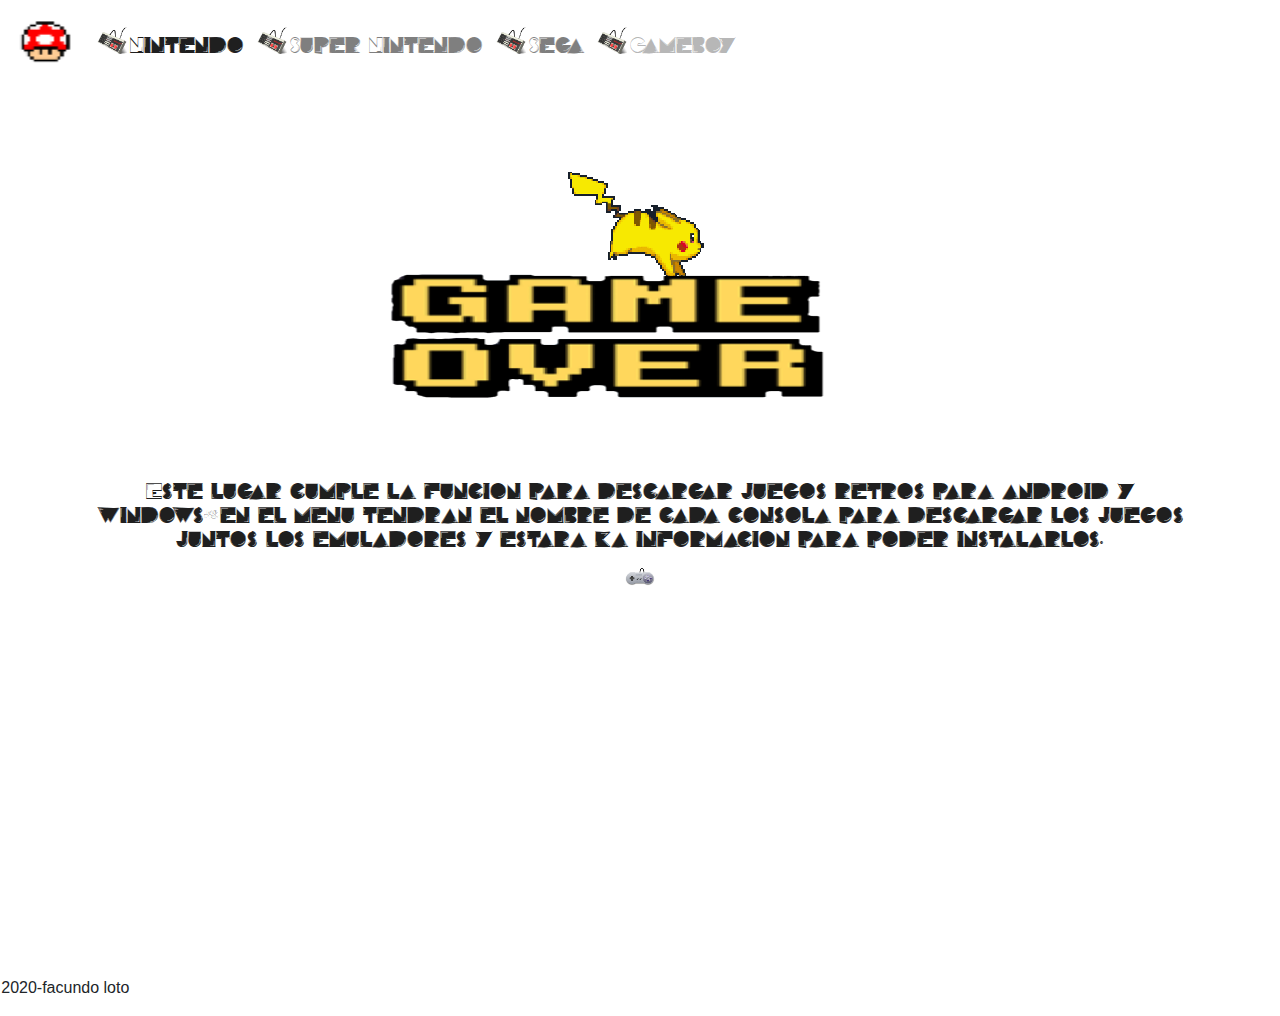
==== index.html @ 4f38bd26 "estructura" ====
<!DOCTYPE html>
<html lang="en">
<head>
    <meta charset="UTF-8">
    <meta name="viewport" content="width=device-width, initial-scale=1.0">
    <link rel="stylesheet" href="css/bootstrap.css">
    <link rel="stylesheet" href="styles.css">
    <link rel="stylesheet" href="css/responsive.css">
    <title>retro-nostalgia</title>
</head>
<body>
<div class="background">
    <nav class="navbar navbar-expand-lg navbar-light navbar-fixed-top">
      <img src="image/hongo.png" class="navbar-brand">
        <button class="navbar-toggler" type="button" data-toggle="collapse" data-target="#navbarNav" aria-controls="navbarNav" aria-expanded="false" aria-label="Toggle navigation">
          <span class="navbar-toggler-icon"></span>
        </button>
        <div class="collapse navbar-collapse" id="navbarNav" >
          <ul class="navbar-nav  ">
            <li class="nav-item active">
              <a class="nav-link" href="/nintendo.html">Nintendo <span class="sr-only">(current)</span></a>
            </li>
            <li class="nav-item">
              <a class="nav-link" href="#">Super Nintendo</a>
            </li>
            <li class="nav-item">
              <a class="nav-link" href="#">Sega</a>
            </li>
            <li class="nav-item">
              <a class="nav-link disabled" href="#">Gameboy</a>
            </li>
          </ul>
        </div>
      </nav>
<div class="container ">
<div class="logo">
<div class="row d-flex self-items-center justify-content-center">
<div class="col-12">
<img src="image/tumblr_mjgv8keumg1s87n79o1_400_by_pokemon_gamer_kay-d7vjdnv.gif">
</div>
<div class="col-12">
<img src="image/Daco_2008543.png" id="logo">
</div>
</div>
</div>
<div class="row justify-content-center info ">
<div class="col-12">
<p class="text-center " id="texto">
Este lugar cumple la funcion para descargar juegos retros para android y windows,en el menu tendran el nombre de cada consola para descargar los juegos juntos los emuladores y estara ka informacion para poder instalarlos.
</p>
</div>
<div class="col-12">
<img src="image/pngocean.com (1).png" id="luz">
</div>
</div>
</div>
<div class="row">
<header><p>&copy; 2020-facundo loto</p></header>
</div>
</div>
<script src="animation.js"></script>
<script src="jquery-3.5.1.min.js"></script>
<script src="popper.min.js"></script>
<script src="js/bootstrap.min.js"></script>  
</body>
</html>
---- styles.css ----
@font-face{
font-family:retro;
src: url(PAC-FONT.TTF);
}
@font-face{
font-family:nintendo;
src:url(pretendo.ttf);
}
/*.background::after {
    content: "";
    background: url("image/tumblr_percpqu0nz1t7b5qro1_1280.jpg");
    background-repeat: no-repeat;
    background-size: cover;
    background-attachment: fixed;
    height:100vh;
    opacity: 0.7;
    top: 0;
    left: 0;
    bottom: 0;
    right: 0;
    position: absolute;
    z-index: -1;   
  }

*/

.container{
width:100vw;
height:100vh;
}
.color{
color: rgb(255, 255, 0,.7);
}
.logo,.info{
position: relative;
top:6em;
}
#logo{
position: relative;
top:-40px;
width:500px;
height:200px;
}
.container img{
display:block;
margin:0 auto;
}

nav a,.container{
font-family: retro;
text-decoration: none;
color:rgba(0, 0, 0, 0.9);
}
nav a::before{
content: " ";
background: url("image/pngocean.com.png");
background-size: cover;
display:inline-block;
width:30px;
height:30px;
position:relative;
top:7px;
right:3px;
}
nav a:hover{
    color: rgb(255, 255, 0,.7);
    transition:.5s;    
}
nav a:hover::before{
animation-name: rotate;
animation-duration:.5s;
}

nav img{
width:60px;
height:60px;
}
.logo{
/*position: relative;
top:20%;*/
}
.container h1{
font-family: retro;
font-size:4em;
margin-bottom:20px;
}
@keyframes rotate{
0%{
-webkit-transform: rotate(0deg);    
}
100%{
   -webkit-transform: rotate(360deg); 
}

}
---- css/responsive.css ----
@media (min-width:320px)and (max-width:568px){
  .container p{  
  width:300px;
  height:100px;
  font-size:12px;
  }
  .logo img{
  max-width:150px;
  max-height:150px;
  }

  
  nav a{
  margin-left:4px;
  font-family:nintendo;
  text-decoration: none;
  color:rgb(0, 0, 0);
  font-size:1em;
  }
  .container{
  position: relative;
  top:1em;
  }

}
  @media (max-width:320px){
 
  }
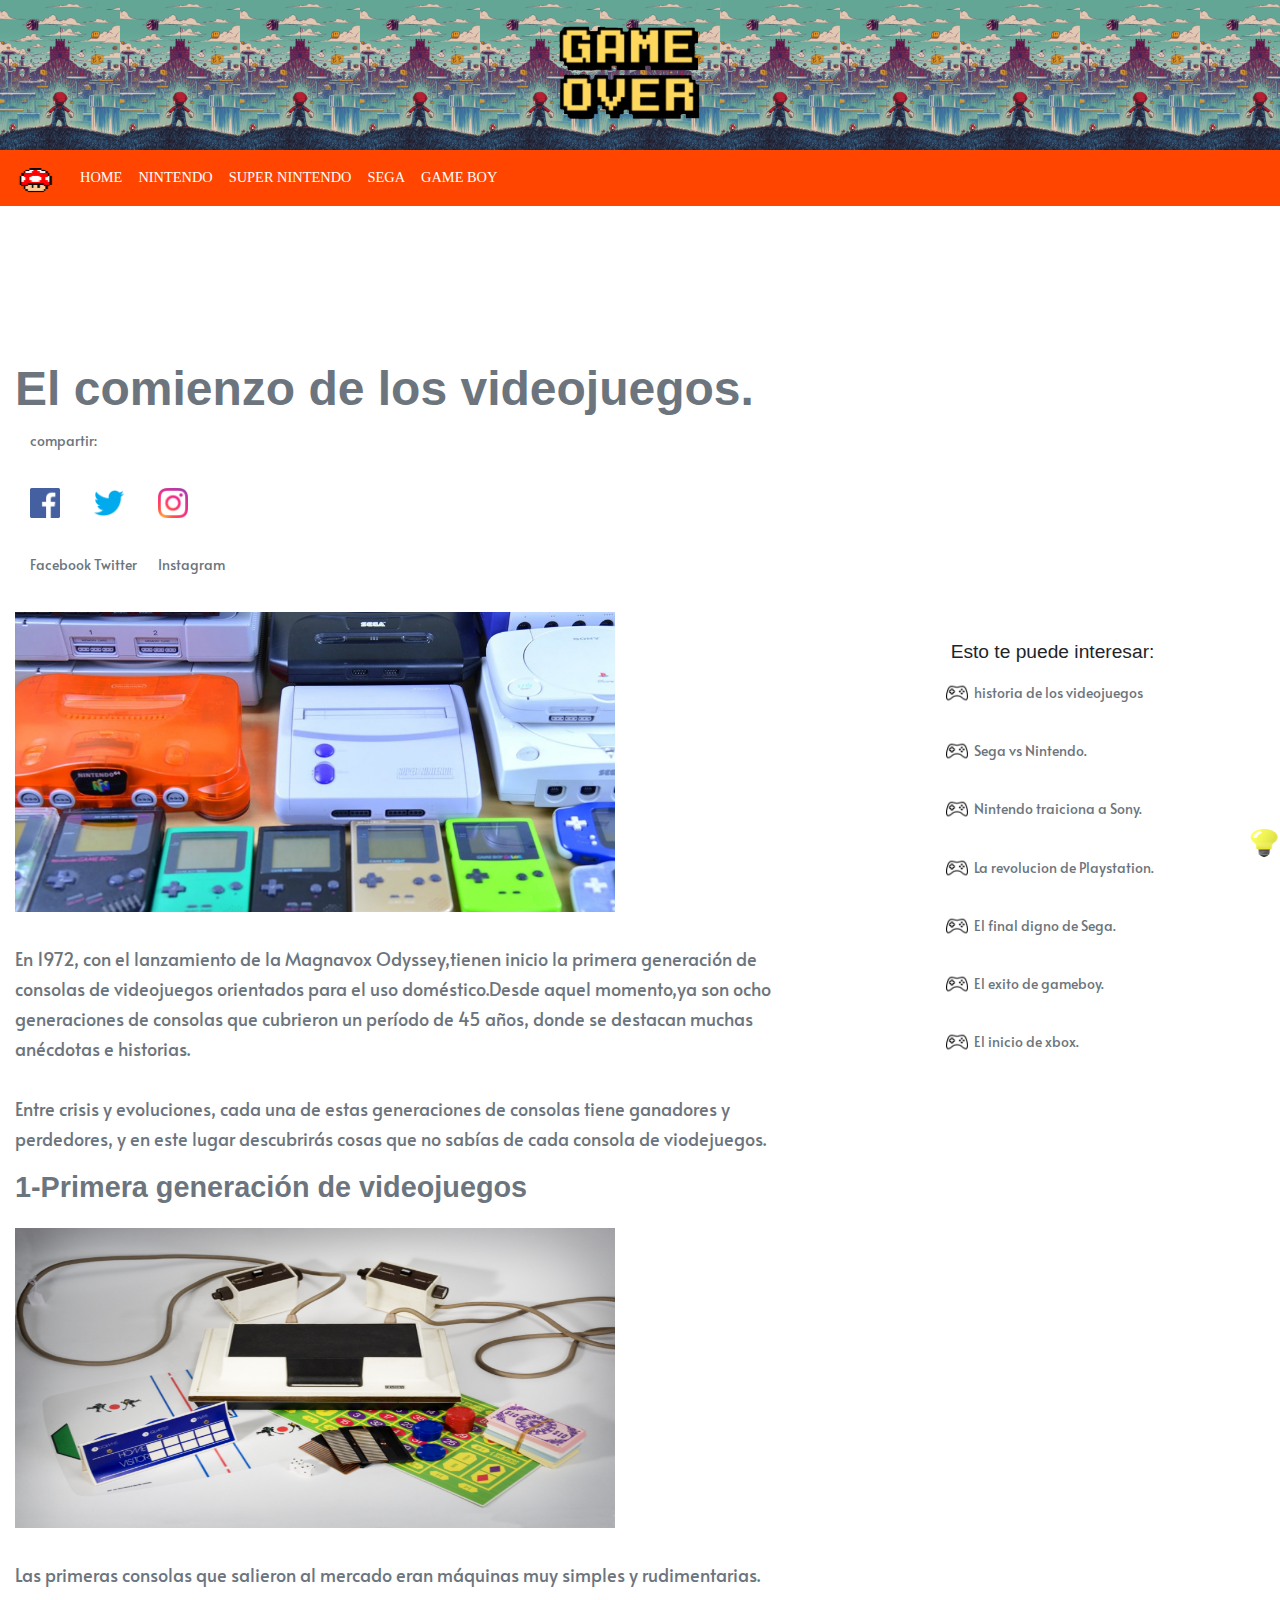
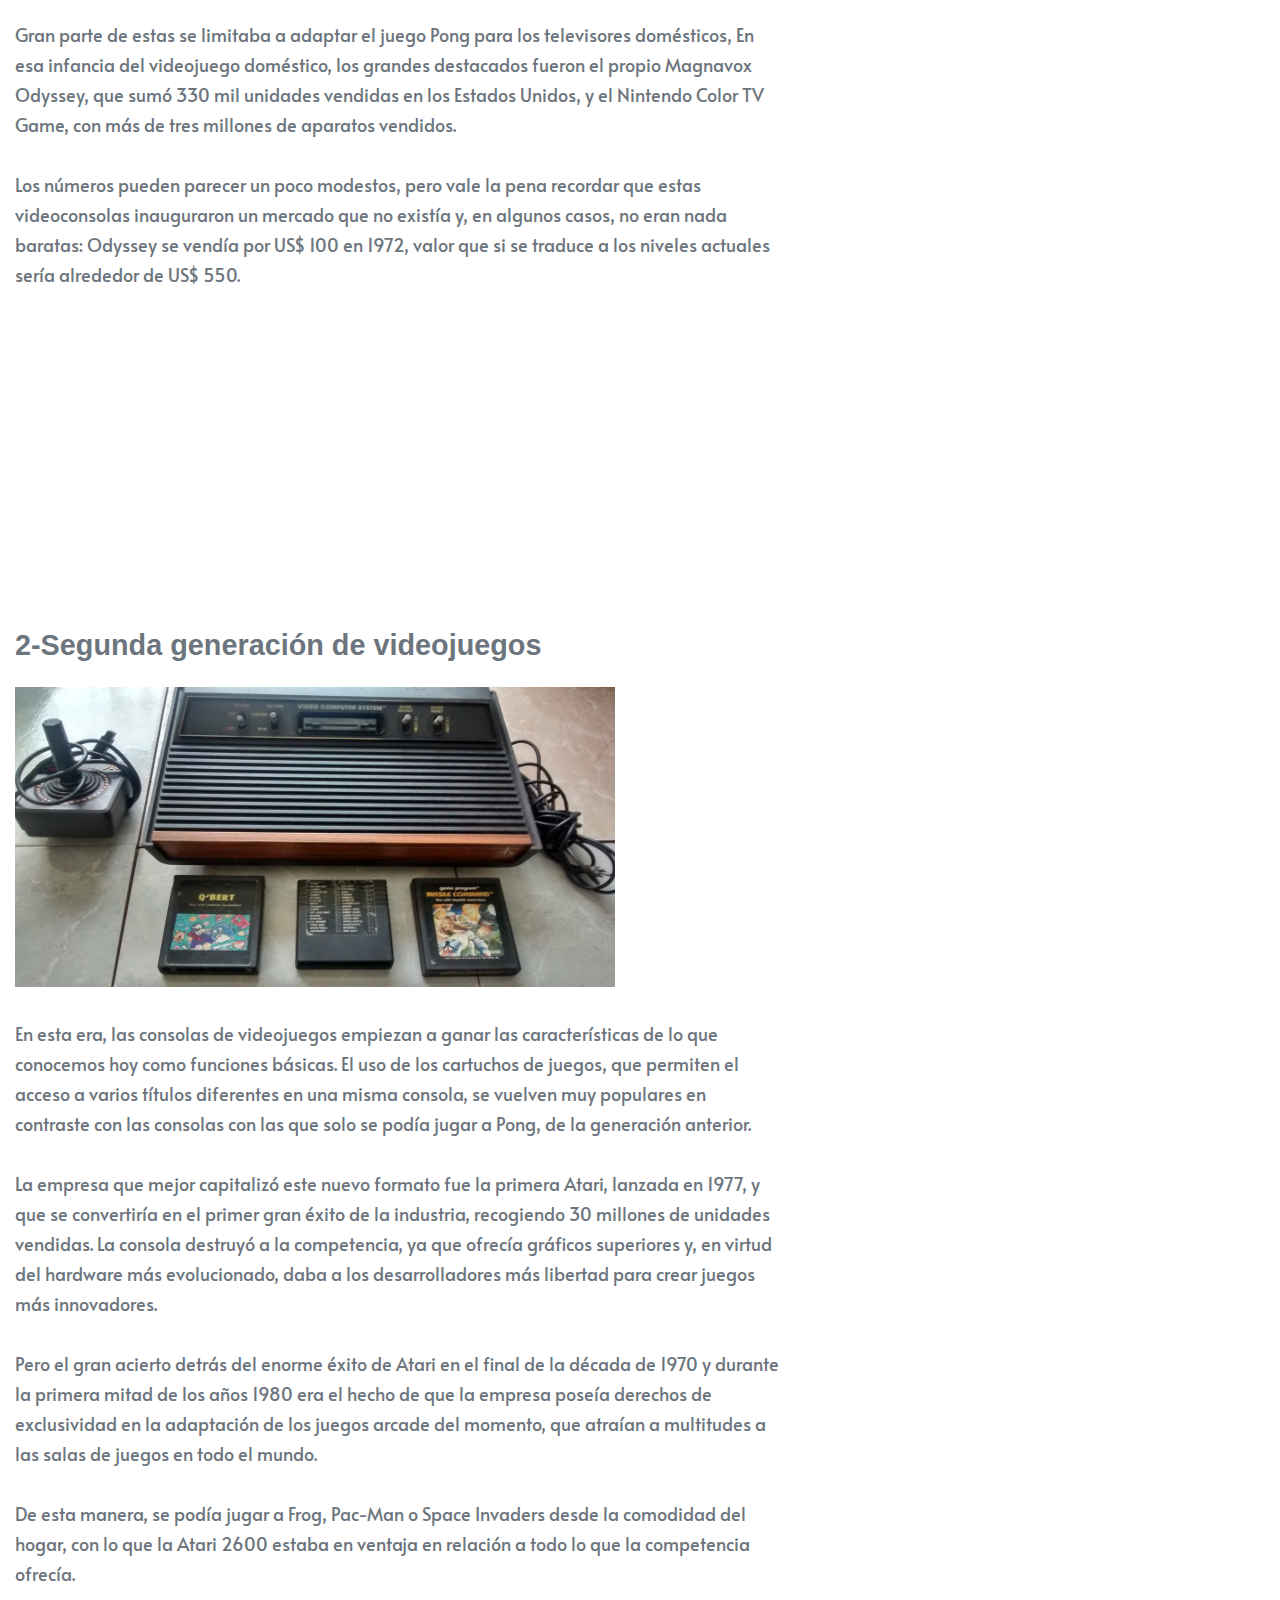
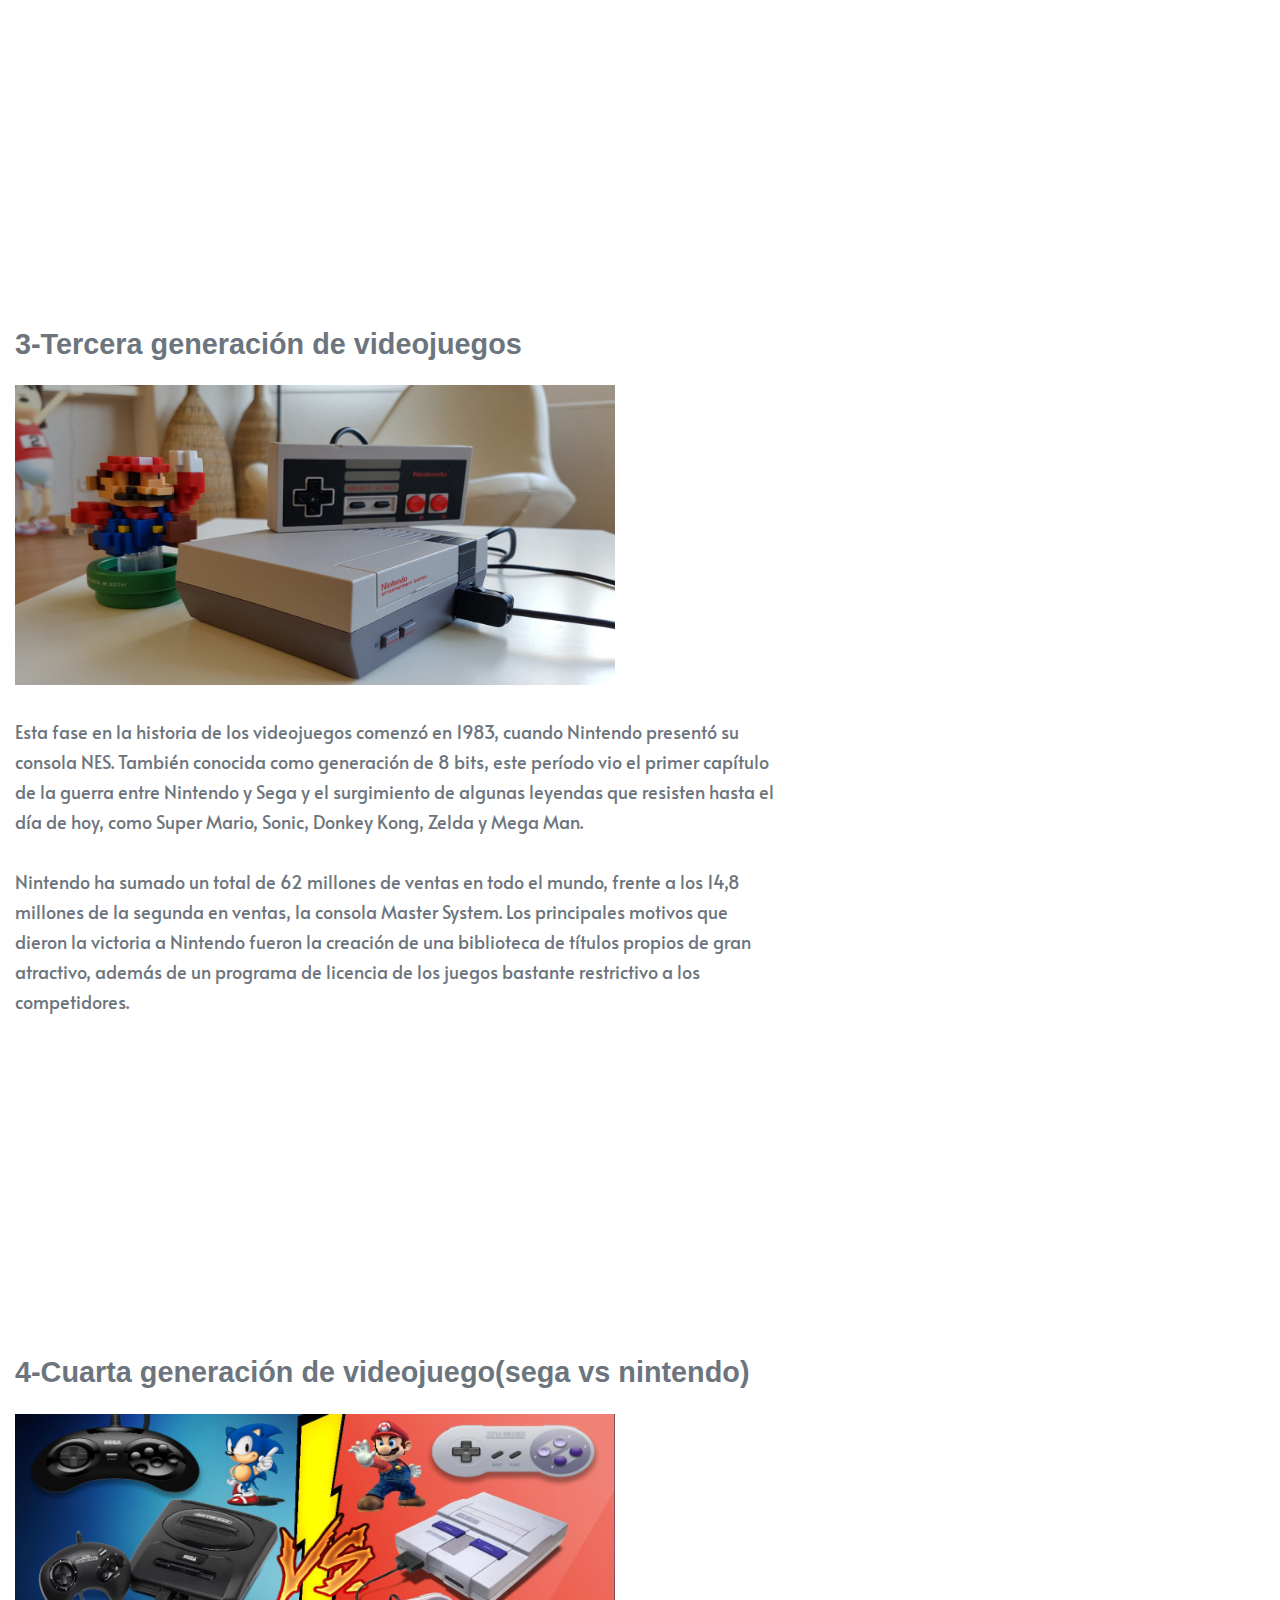
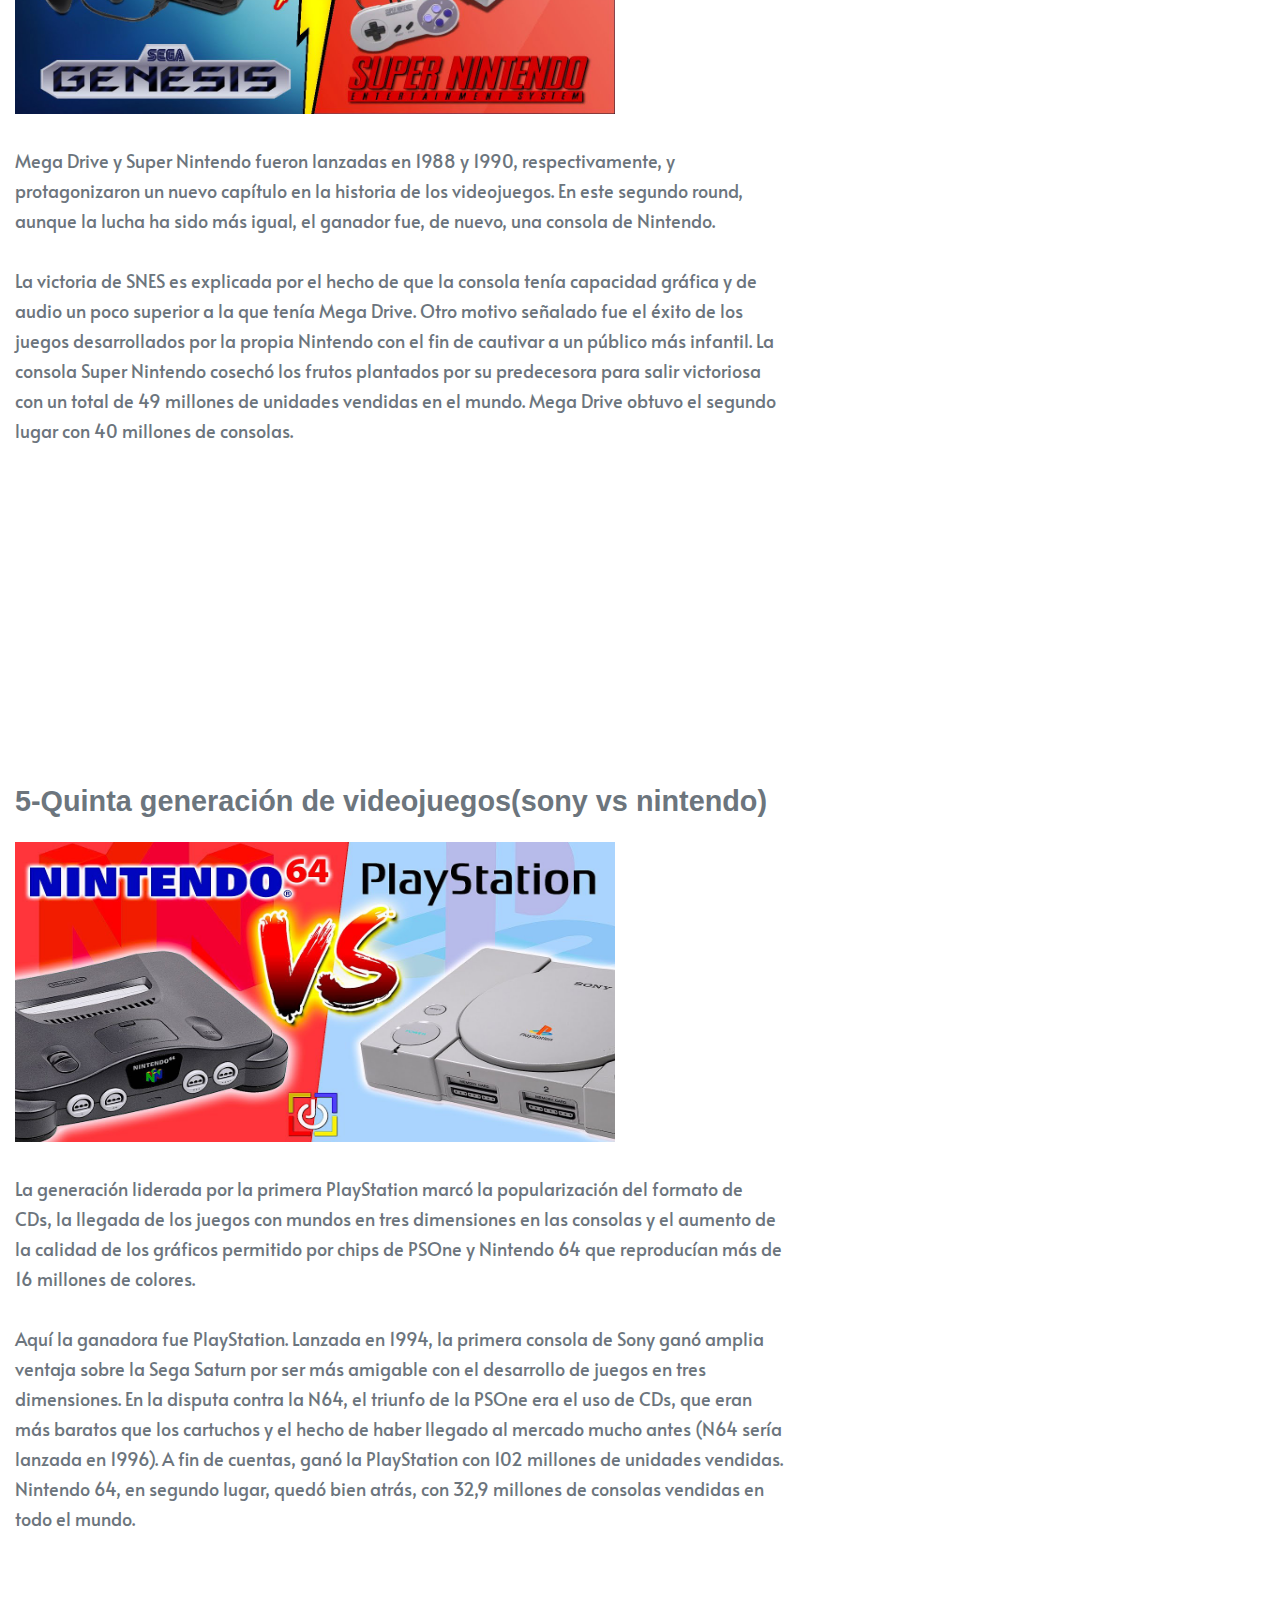
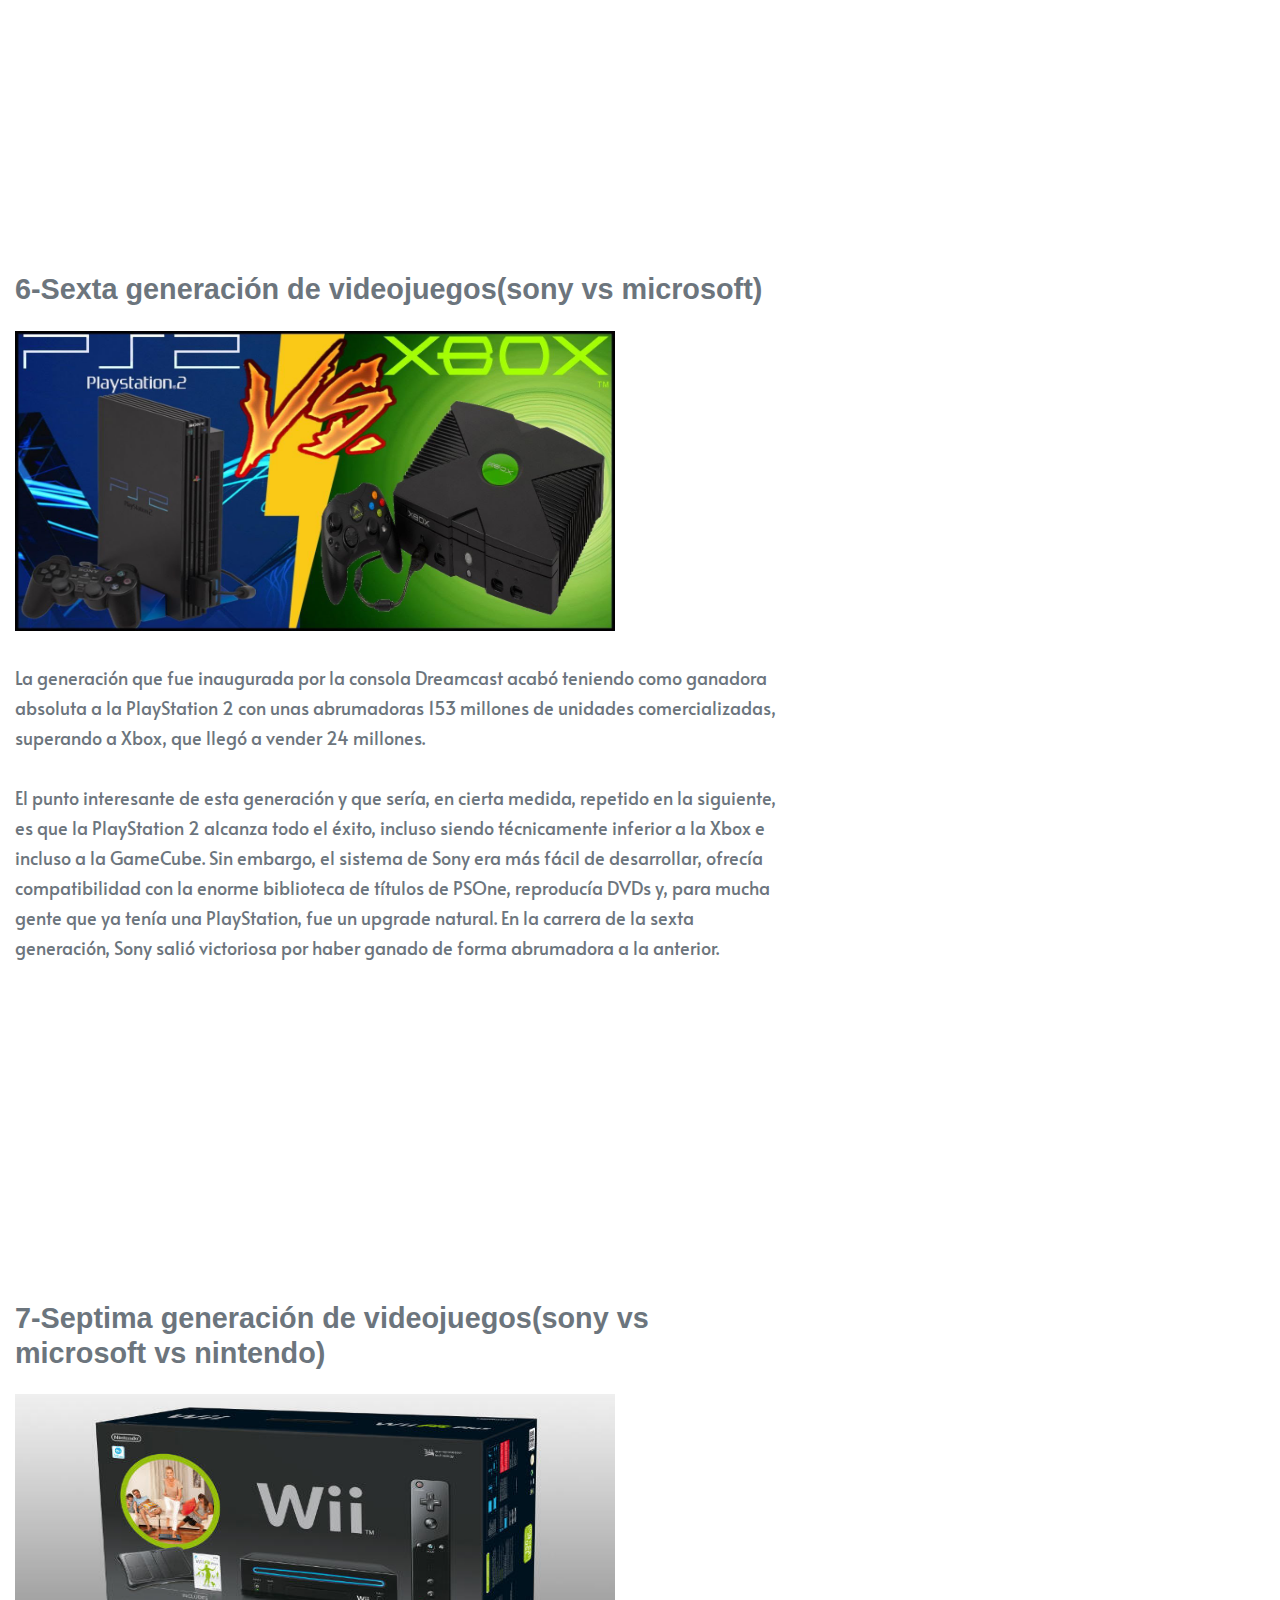
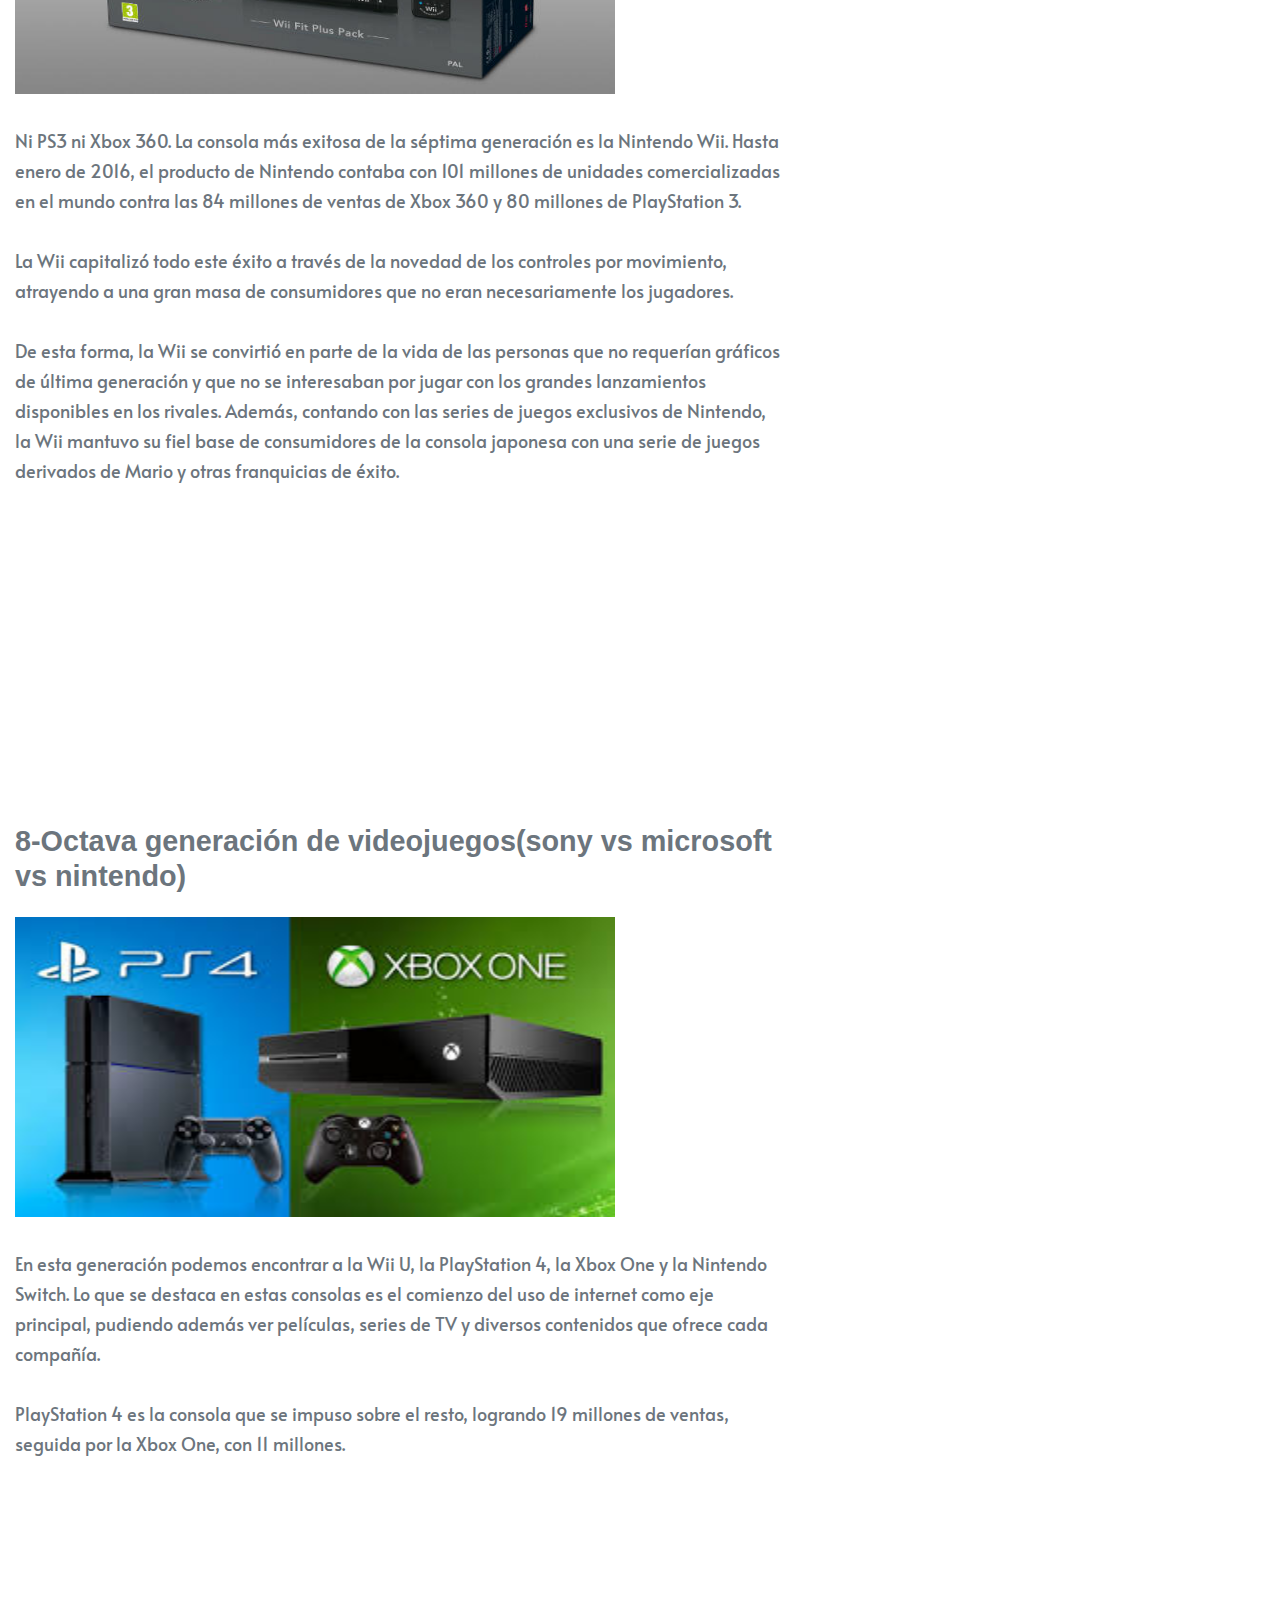
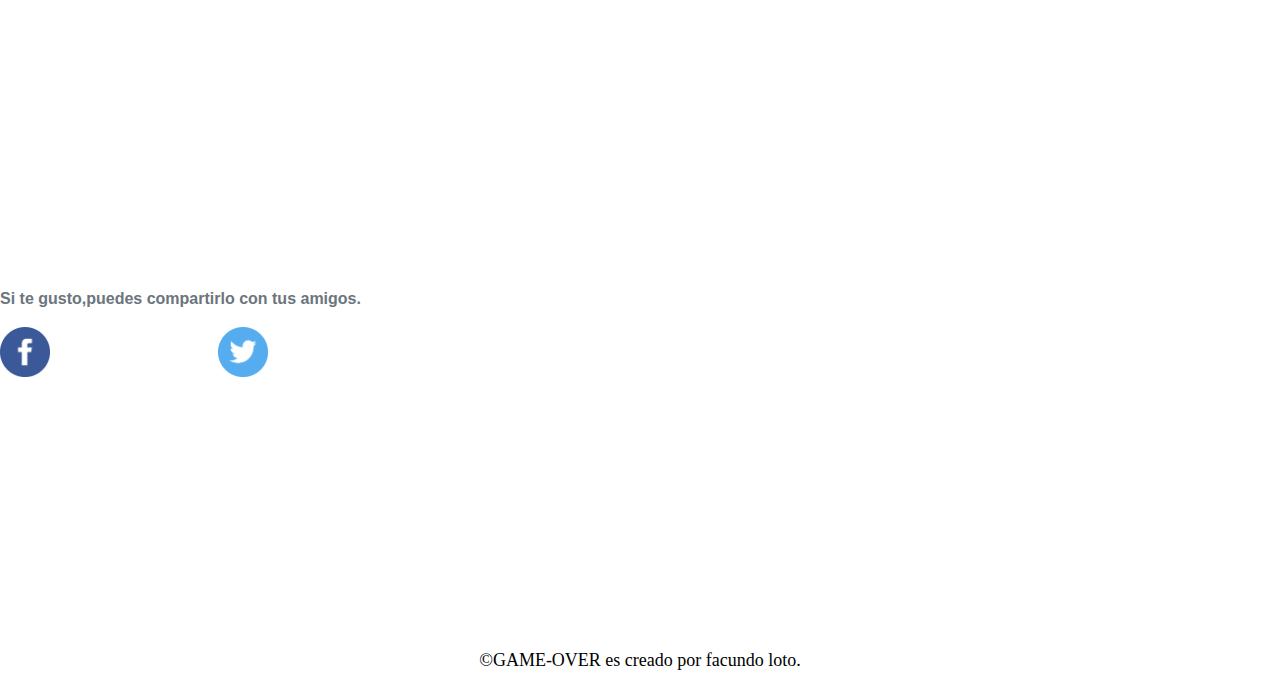
==== commit 54bbc13f: "arreglar responsive design" ====
--- a/index.html
+++ b/index.html
@@ -1,66 +1,298 @@
 <!DOCTYPE html>
 <html lang="en">
 <head>
-    <meta charset="UTF-8">
-    <meta name="viewport" content="width=device-width, initial-scale=1.0">
-    <link rel="stylesheet" href="css/bootstrap.css">
-    <link rel="stylesheet" href="styles.css">
-    <link rel="stylesheet" href="css/responsive.css">
-    <title>retro-nostalgia</title>
+<meta charset="UTF-8">
+<meta name="viewport" content="width=device-width, initial-scale=1.0, user-scalable=0, minimum-scale=1.0, maximum-scale=1.0">
+<link rel="stylesheet" href="css/bootstrap.css">
+<link rel="stylesheet" href="styles.css">
+<link rel="stylesheet" href="css/responsive.css">
+<link
+rel="stylesheet" href="https://cdnjs.cloudflare.com/ajax/libs/animate.css/4.0.0/animate.min.css">
+<link rel="shorcut icon" href="image/kindpng_3965485.png">
+<link href="https://fonts.googleapis.com/css2?family=Londrina+Solid:wght@900&display=swap" rel="stylesheet">
+<!--font-family: 'Londrina Solid', cursive;-->
+<link href="https://fonts.googleapis.com/css2?family=Alata&display=swap" rel="stylesheet">
+<!--font-family: 'Alata', sans-serif;-->
+<title>game-over</title>
 </head>
-<body>
-<div class="background">
-    <nav class="navbar navbar-expand-lg navbar-light navbar-fixed-top">
-      <img src="image/hongo.png" class="navbar-brand">
-        <button class="navbar-toggler" type="button" data-toggle="collapse" data-target="#navbarNav" aria-controls="navbarNav" aria-expanded="false" aria-label="Toggle navigation">
-          <span class="navbar-toggler-icon"></span>
-        </button>
-        <div class="collapse navbar-collapse" id="navbarNav" >
-          <ul class="navbar-nav  ">
-            <li class="nav-item active">
-              <a class="nav-link" href="/nintendo.html">Nintendo <span class="sr-only">(current)</span></a>
-            </li>
-            <li class="nav-item">
-              <a class="nav-link" href="#">Super Nintendo</a>
-            </li>
-            <li class="nav-item">
-              <a class="nav-link" href="#">Sega</a>
-            </li>
-            <li class="nav-item">
-              <a class="nav-link disabled" href="#">Gameboy</a>
-            </li>
-          </ul>
-        </div>
-      </nav>
-<div class="container ">
-<div class="logo">
-<div class="row d-flex self-items-center justify-content-center">
+<body id="bg" >
+
+<header class="header">
+<div class="banner">
+<img src="image/Daco_2008543.png">
+</div>
+
+<nav class="navbar navbar-expand-lg navbar-dark" id="menu">
+<img src="image/hongo.png" class="navbar-brand">
+<button class="navbar-toggler" type="button" data-toggle="collapse" data-target="#navbarNav" aria-controls="navbarNav" aria-expanded="false" aria-label="Toggle navigation">
+<span class="navbar-toggler-icon"></span>
+</button>
+<div class="collapse navbar-collapse" id="navbarNav">
+<ul class="navbar-nav ">
+<li class="nav-item ">
+<a class="nav-link active" href="index.html">HOME <span class="sr-only">(current)</span></a>
+</li>
+<li class="nav-item">
+<a class="nav-link active" href="nintendoo.html">NINTENDO</a>
+</li>
+<li class="nav-item">
+<a class="nav-link active" href="nintendo.html">SUPER NINTENDO</a>
+</li>
+<li class="nav-item">
+<a class="nav-link active" href="#">SEGA</a>
+</li>
+<li class="nav-item">
+<a class="nav-link active" href="#">GAME BOY</a>
+</li>
+</ul>
+</div>
+</nav>
+</header>
+<div class="container-fluid">
+<div class="aside">
+<aside>
+<h4 class=" text-center">Esto te puede interesar:</h4>
+<ul>
+<li><a href="https://www.fib.upc.edu/retro-informatica/historia/videojocs.html#:~:text=1970%2D1979%3A%20La%20eclosi%C3%B3n%20de%20los%20videojuegos&text=El%20sistema%20fue%20dise%C3%B1ado%20por,angular%20del%20videojuego%20como%20industria.&text=Aparecieron%20en%20los%20salones%20recreativos,)%20o%20Asteroids%20(Atari).">historia de los videojuegos</a></li>
+<li><a href="https://revistamorcego.com/es/nintendo-vs-sega-a-guerra-de-consolas-que-mudou-a-industria">Sega vs Nintendo.</a></li>
+<li><a href="https://malditosnerds.com/playstation/el-nacimiento-sony-playstation-como-nintendo-creo-su-competencia-n14714">Nintendo traiciona a Sony.</a></li>
+<li><a href="https://www.lahora.com.ec/noticia/1102290837/playstation-la-revolucion-de-las-consolas">La revolucion de Playstation.</a></li>
+<li><a href="https://culturageek.com.ar/consolas-condenadas-sega-dreamcast/">El final digno de Sega.</a></li>
+<li><a href="https://www.google.com/search?rlz=1C1GKLC_enAR887AR887&sxsrf=ALeKk00SuP8mHhbno6XLX1cAk4aSrZaS-w%3A1598559624485&ei=iBVIX7SYHbOd5OUPnJebkA8&q=el+exito+de+gameboy&oq=el+exito+de+gameboy&gs_lcp=[base64]&sclient=psy-ab&ved=0ahUKEwi0_MbUmrzrAhWzDrkGHZzLBvIQ4dUDCA0&uact=5">El exito de gameboy.</a></li>
+<li><a href="https://codigoespagueti.com/noticias/xbox-historia/">El inicio de xbox.</a></li>
+</ul>
+</aside>
+</div>
+</div>
+
+<div class="container " >
+<div class="history text-secondary top-game" id="hs">
+<button id="luz"><img id="foco" src="prendido.png"></button>
+<div class="row">
 <div class="col-12">
-<img src="image/tumblr_mjgv8keumg1s87n79o1_400_by_pokemon_gamer_kay-d7vjdnv.gif">
-</div>
-<div class="col-12">
-<img src="image/Daco_2008543.png" id="logo">
-</div>
-</div>
-</div>
-<div class="row justify-content-center info ">
-<div class="col-12">
-<p class="text-center " id="texto">
-Este lugar cumple la funcion para descargar juegos retros para android y windows,en el menu tendran el nombre de cada consola para descargar los juegos juntos los emuladores y estara ka informacion para poder instalarlos.
+<h1 class="display-4 text-secondary animate__backInRight">El comienzo de los videojuegos.</h1>
+</div>
+</div>
+
+<div class="redes">
+<div class="col-12"><p>compartir:</p>
+<div class="row ">
+<div class="col-3 col-md-1"><img src="image/redes/Facebook_icon-icons.com_66805.png"><p>Facebook</p></div>
+<div class="col-2 col-md-1" ><img src="image/redes/Twitter_icon-icons.com_66803.png"><p>Twitter</p></div>
+<div class="col-1 col-md-1"><img src="image/redes/Instagram_icon-icons.com_66804.png"><p>Instagram</p></div>
+</div>
+</div>
+</div>
+<div class="row">
+<div class="col-12"><img src="image/index/nintendo-consolas-retro.jpg"alt="consolas"> </div>
+</div>
+<p>
+En 1972, con el lanzamiento de la Magnavox Odyssey,tienen inicio la primera generación de consolas
+de videojuegos orientados para el uso doméstico.Desde aquel momento,ya son ocho generaciones 
+de consolas que cubrieron un período de 45 años, donde se destacan muchas anécdotas e historias. 
+ <br>
+ <br>
+ Entre crisis y evoluciones, cada una de estas generaciones de consolas tiene ganadores y 
+ perdedores, y en este lugar descubrirás cosas que no sabías de cada consola de viodejuegos.
 </p>
-</div>
-<div class="col-12">
-<img src="image/pngocean.com (1).png" id="luz">
-</div>
-</div>
-</div>
-<div class="row">
-<header><p>&copy; 2020-facundo loto</p></header>
-</div>
-</div>
+
+<div class="row">
+<div class="col-12"><h2 class="text-left chapter">Primera generación de videojuegos</h2></div>
+<div class="col-12"><img src="image/index/magnavox-odyssey-system.png" alt=""></div>
+</div>
+<p >
+    Las primeras consolas que salieron al mercado eran máquinas muy simples y rudimentarias.
+    <br>
+    <br>
+     Gran parte de estas se limitaba a adaptar el juego Pong para los televisores domésticos,
+    En esa infancia del videojuego doméstico, los grandes destacados fueron el propio Magnavox 
+    Odyssey, que sumó 330 mil unidades vendidas en los Estados Unidos, y el Nintendo Color TV Game,
+    con más de tres millones de aparatos vendidos.
+    <br>
+    <br>
+    Los números pueden parecer un poco modestos, pero vale la pena recordar que estas videoconsolas 
+    inauguraron un mercado que no existía y, en algunos casos, no eran nada baratas: Odyssey se vendía 
+    por US$ 100 en 1972, valor que si se traduce a los niveles actuales sería alrededor de US$ 550.
+    </p>
+
+
+
+<iframe width="560" height="315" src="https://www.youtube.com/embed/jLGBtkKPj2U" frameborder="0" allow="accelerometer; autoplay; encrypted-media; gyroscope; picture-in-picture" allowfullscreen></iframe>
+<div class="row">
+<div class="col-12"><h2 class="text-left chapter">Segunda generación de videojuegos</h2></div>
+<div class="col-12"><img src="image/index/consola-atari-2600-D_NQ_NP_639501-MPE25563962177_052017-F.jpg" alt=""></div>
+</div>
+<p >
+    En esta era, las consolas de videojuegos empiezan a ganar las características de lo que conocemos 
+    hoy como funciones básicas. El uso de los cartuchos de juegos, que permiten el acceso a varios títulos diferentes en una misma consola, se vuelven muy populares 
+    en contraste con las consolas con las que solo se podía jugar a Pong, de la generación anterior.
+    <br>
+    <br>
+    La empresa que mejor capitalizó este nuevo formato fue la primera Atari, lanzada en 1977, 
+    y que se convertiría en el primer gran éxito de la industria, recogiendo 30 millones de unidades
+    vendidas. La consola destruyó a la competencia, ya que ofrecía gráficos superiores y, en virtud 
+    del hardware más evolucionado, daba a los desarrolladores más libertad para crear juegos más 
+    innovadores.
+    <br>
+    <br>
+    Pero el gran acierto detrás del enorme éxito de Atari en el final de la década de 1970 y 
+    durante la primera mitad de los años 1980 era el hecho de que la empresa poseía derechos de
+    exclusividad en la adaptación de los juegos arcade del momento, que atraían a multitudes a 
+    las salas de juegos en todo el mundo.
+    <br>
+    <br>
+    De esta manera, se podía jugar a Frog, Pac-Man o Space Invaders desde la comodidad del hogar,
+    con lo que la Atari 2600 estaba en ventaja en relación a todo lo que la competencia ofrecía.
+    </p>
+
+
+
+<iframe width="560" height="315" src="https://www.youtube.com/embed/s6RxENG9HAU" frameborder="0" allow="accelerometer; autoplay; encrypted-media; gyroscope; picture-in-picture" allowfullscreen></iframe>
+<div class="row">
+<div class="col-12"><h2 class="text-left chapter">Tercera generación de videojuegos</h2></div>
+<div class="col-12"><img src="image/index/nes.jpg" alt=""></div>
+</div>
+<p>
+    Esta fase en la historia de los videojuegos comenzó en 1983, 
+    cuando Nintendo presentó su consola NES. También conocida como generación de 8 bits, 
+    este período vio el primer capítulo de la guerra entre Nintendo y Sega y el surgimiento 
+    de algunas leyendas que resisten hasta el día de hoy, como Super Mario, Sonic, Donkey Kong, 
+    Zelda y Mega Man.
+    <br>
+    <br>
+    Nintendo ha sumado un total de 62 millones de ventas en todo el mundo, frente a los 14,8 millones 
+    de la segunda en ventas, la consola Master System. Los principales motivos que dieron la victoria 
+    a Nintendo fueron la creación de una biblioteca de títulos propios de gran atractivo, además de 
+    un programa de licencia de los juegos bastante restrictivo a los competidores.
+    </p>
+
+
+
+<iframe width="560" height="315" src="https://www.youtube.com/embed/YJ_FSWAG_AU" frameborder="0" allow="accelerometer; autoplay; encrypted-media; gyroscope; picture-in-picture" allowfullscreen></iframe>
+<div class="row">
+<div class="col-12"><h2 class="text-left chapter">Cuarta generación de videojuego(sega vs nintendo)</h2></div>
+<div class="col-12"><img src="image/index/maxresdefault.jpg" alt=""></div>
+</div>
+<p >
+    Mega Drive y Super Nintendo fueron lanzadas en 1988 y 1990, respectivamente, y protagonizaron 
+    un nuevo capítulo en la historia de los videojuegos. En este segundo round, aunque la lucha ha
+    sido más igual, el ganador fue, de nuevo, una consola de Nintendo.
+    <br>
+    <br>
+    La victoria de SNES es explicada por el hecho de que la consola tenía capacidad gráfica y 
+    de audio un poco superior a la que tenía Mega Drive. Otro motivo señalado fue el éxito de los 
+    juegos desarrollados por la propia Nintendo con el fin de cautivar a un público más infantil. 
+    La consola Super Nintendo cosechó los frutos plantados por su predecesora para salir victoriosa 
+    con un total de 49 millones de unidades vendidas en el mundo. Mega Drive obtuvo el segundo lugar 
+    con 40 millones de consolas.
+    </p>
+
+
+
+<iframe width="560" height="315" src="https://www.youtube.com/embed/bPCDmlnA2L8" frameborder="0" allow="accelerometer; autoplay; encrypted-media; gyroscope; picture-in-picture" allowfullscreen></iframe>
+<div class="row">
+<div class="col-12"><h2 class="text-left chapter">Quinta generación de videojuegos(sony vs nintendo)</h2></div>
+<div class="col-12"><img src="image/index/n6vsps1.jpg" alt=""></div>
+</div>
+<p>
+    La generación liderada por la primera PlayStation marcó la popularización del formato de CDs, 
+    la llegada de los juegos con mundos en tres dimensiones en las consolas y el aumento de la 
+    calidad de los gráficos permitido por chips de PSOne y Nintendo 64 que reproducían más 
+    de 16 millones de colores.
+    <br>
+    <br>
+    Aquí la ganadora fue PlayStation. Lanzada en 1994, la primera consola de Sony ganó amplia
+    ventaja sobre la Sega Saturn por ser más amigable con el desarrollo de juegos en tres dimensiones.
+    En la disputa contra la N64, el triunfo de la PSOne era el uso de CDs, que eran más baratos que
+    los cartuchos y el hecho de haber llegado al mercado mucho antes (N64 sería lanzada en 1996).
+    A fin de cuentas, ganó la PlayStation con 102 millones de unidades vendidas. Nintendo 64, en 
+    segundo lugar, quedó bien atrás, con 32,9 millones de consolas vendidas en todo el mundo.
+    </p>
+
+
+<iframe width="560" height="315" src="https://www.youtube.com/embed/M9ztLZJhCaQ" frameborder="0" allow="accelerometer; autoplay; encrypted-media; gyroscope; picture-in-picture" allowfullscreen></iframe>
+
+<div class="row">
+<div class="col-12"><h2 class="text-left chapter">Sexta generación de videojuegos(sony vs microsoft)</h2></div>
+<div class="col-12"><img src="image/index/ps2vsxbox.jpg" alt=""></div>
+</div>
+<p>
+    La generación que fue inaugurada por la consola Dreamcast acabó teniendo como ganadora
+    absoluta a la PlayStation 2 con unas abrumadoras 153 millones de unidades comercializadas,
+    superando a Xbox, que llegó a vender 24 millones.
+    <br>
+    <br>
+    El punto interesante de esta generación y que sería, en cierta medida, repetido en la siguiente, 
+    es que la PlayStation 2 alcanza todo el éxito, incluso siendo técnicamente inferior a la Xbox e
+    incluso a la GameCube. Sin embargo, el sistema de Sony era más fácil de desarrollar, 
+    ofrecía compatibilidad con la enorme biblioteca de títulos de PSOne, reproducía DVDs y, 
+    para mucha gente que ya tenía una PlayStation, fue un upgrade natural.
+    En la carrera de la sexta generación, Sony salió victoriosa por haber ganado de forma 
+    abrumadora a la anterior.
+    </p>
+
+
+<iframe width="560" height="315" src="https://www.youtube.com/embed/1Qsb7s_knsQ" frameborder="0" allow="accelerometer; autoplay; encrypted-media; gyroscope; picture-in-picture" allowfullscreen></iframe>
+<div class="row">
+<div class="col-12"><h2 class="text-left chapter">Septima generación de videojuegos(sony vs microsoft vs nintendo)</h2></div>
+<div class="col-12"><img src="image/index/wii.jpg" alt=""></div>
+</div>
+<p >
+    Ni PS3 ni Xbox 360. La consola más exitosa de la séptima generación es la Nintendo Wii. 
+    Hasta enero de 2016, el producto de Nintendo contaba con 101 millones de unidades comercializadas 
+    en el mundo contra las 84 millones de ventas de Xbox 360 y 80 millones de PlayStation 3.
+    <br>
+    <br>
+    La Wii capitalizó todo este éxito a través de la novedad de los controles por movimiento,
+    atrayendo a una gran masa de consumidores que no eran necesariamente los jugadores.
+    <br>
+    <br>
+    De esta forma, la Wii se convirtió en parte de la vida de las personas que no requerían gráficos de última generación y que no se interesaban por jugar con los grandes lanzamientos disponibles en los rivales. 
+    Además, contando con las series de juegos exclusivos de Nintendo, la Wii mantuvo su fiel base de consumidores de la consola japonesa con una serie de juegos derivados de Mario y otras franquicias de éxito.
+    </p>
+
+
+
+<iframe width="560" height="315" src="https://www.youtube.com/embed/1Qsb7s_knsQ" frameborder="0" allow="accelerometer; autoplay; encrypted-media; gyroscope; picture-in-picture" allowfullscreen></iframe>
+<div class="row">
+<div class="col-12"><h2 class="text-left chapter">Octava generación de videojuegos(sony vs microsoft vs nintendo)</h2></div>
+<div class="col-12"><img src="image/index/ps4vsxbox.jfif" alt=""></div>
+</div>
+<p>
+    En esta generación podemos encontrar a la Wii U, la PlayStation 4,
+    la Xbox One y la Nintendo Switch. Lo que se destaca en estas consolas es
+    el comienzo del uso de internet como eje principal, pudiendo además ver películas, 
+    series de TV y diversos contenidos que ofrece cada compañía.
+    <br>
+    <br>
+    PlayStation 4 es la consola que se impuso sobre el resto, logrando 19 millones de ventas, 
+    seguida por la Xbox One, con 11 millones.
+    </p>
+
+
+<iframe width="560" height="315" src="https://www.youtube.com/embed/8u5PQ9YuhIY" frameborder="0" allow="accelerometer; autoplay; encrypted-media; gyroscope; picture-in-picture" allowfullscreen></iframe>
+</div>
+
+
+</div> 
+
+<div class="compartir" id="compartir"> 
+<p class=" text-left text-secondary"><b>Si te gusto,puedes compartirlo con tus amigos.</b></p>
+ <div class="row">
+ <div class="col-2"><img src="image/redes/Facebook-share-icon.png"></div>
+ <div class="col-2"><img src="image/redes/twitterimg.png"></div>
+ </div>
+</div>
+  <footer id="footer"><span >&copy;GAME-OVER es creado por facundo loto.</span></footer>
+ <!--<div class="row" >
+ <div class="col-6 text-center"></div>
+
+</div>-->
+
 <script src="animation.js"></script>
 <script src="jquery-3.5.1.min.js"></script>
 <script src="popper.min.js"></script>
-<script src="js/bootstrap.min.js"></script>  
+<script src="js/bootstrap.min.js"></script>
+
 </body>
 </html>--- a/styles.css
+++ b/styles.css
@@ -1,95 +1,177 @@
+*{
+    box-sizing: border-box;
+    margin:0;
+    padding:0;
+}
 @font-face{
 font-family:retro;
-src: url(PAC-FONT.TTF);
+src:url("PLOK____.ttf") ;
 }
-@font-face{
-font-family:nintendo;
-src:url(pretendo.ttf);
-}
-/*.background::after {
-    content: "";
-    background: url("image/tumblr_percpqu0nz1t7b5qro1_1280.jpg");
-    background-repeat: no-repeat;
-    background-size: cover;
-    background-attachment: fixed;
-    height:100vh;
-    opacity: 0.7;
-    top: 0;
-    left: 0;
-    bottom: 0;
-    right: 0;
-    position: absolute;
-    z-index: -1;   
-  }
-
-*/
 
 .container{
-width:100vw;
-height:100vh;
+max-width:100vw !important; 
 }
-.color{
-color: rgb(255, 255, 0,.7);
-}
-.logo,.info{
-position: relative;
-top:6em;
-}
-#logo{
-position: relative;
-top:-40px;
-width:500px;
-height:200px;
-}
-.container img{
-display:block;
-margin:0 auto;
+ #luz {
+ background:none;
+ border: none;
+ position:fixed;
+ outline: none; /*elimina el borde del boton cuando se presiona*/
+bottom:10px;
+right:0;
+z-index: 1030;
+ }
+#luz img{
+width: 30px;
+height:30px;
 }
 
-nav a,.container{
-font-family: retro;
-text-decoration: none;
-color:rgba(0, 0, 0, 0.9);
-}
-nav a::before{
-content: " ";
-background: url("image/pngocean.com.png");
-background-size: cover;
-display:inline-block;
+.redes .row img{
 width:30px;
 height:30px;
-position:relative;
-top:7px;
-right:3px;
 }
-nav a:hover{
-    color: rgb(255, 255, 0,.7);
-    transition:.5s;    
-}
-nav a:hover::before{
-animation-name: rotate;
-animation-duration:.5s;
+.header{
+position: fixed;
+top: 0;
+right: 0;
+left: 0;
+z-index: 1030;
+ }
+.history{
+position: relative;
+max-width:60vw;
+top:40vh;
+background-color:white;
 }
 
-nav img{
-width:60px;
-height:60px;
+.aside{
+display:flex;
+float: right;
+width:20vw;
+height:60vh;
+margin-top:40em;
+margin-right:5%;
 }
-.logo{
-/*position: relative;
-top:20%;*/
+.aside h4{
+font-size:1.2em;
 }
-.container h1{
-font-family: retro;
-font-size:4em;
-margin-bottom:20px;
+.aside ul li {
+list-style:none;
+margin-bottom:1.2em;
+padding:5px;
+
 }
-@keyframes rotate{
-0%{
--webkit-transform: rotate(0deg);    
+.aside ul li a{
+font-family: 'Alata', sans-serif; 
+
+font-size:14px;
+color:#6c757d;;
 }
-100%{
-   -webkit-transform: rotate(360deg); 
+.aside ul li a:hover{
+
+color:rgb(0, 255, 42);
+}
+.aside ul li::before{
+content: " ";
+background: url("image/index/palanca-de-mando.png");
+background-size:cover;
+display:inline-block;
+width:22px;
+height:22px;
+position:relative;
+top:6px;
+right:6px;
+}
+.history h1{
+
+font-family: 'Roboto Slab', sans-serif;
+font-size: 3em;
+line-height: 120%;
+font-weight: 700;
+color: #2B3542;
+word-break: break-word;
+}
+.history h2{
+font-family: 'Roboto Slab', sans-serif;
+font-size: 1.8em;
+line-height: 120%;
+font-weight: 700;
+color: #6c757d;
+word-break: break-word;
+}
+.history img{
+margin-bottom:2em;
+margin-top:1em;
+display: block;
+width:600px;
+height:300px;
+}
+.history p{
+font-family: 'Alata', sans-serif;
+font-size: 1.1em;
+line-height: 30px;
+width:60vw;
 }
 
+
+.banner{
+ background-image: url("image/tumblr_percpqu0nz1t7b5qro1_1280.jpg");
+ background-size:contain;
+
+ }
+ .banner img{
+ display:block;
+ margin:0 auto ;
+ max-width:25%;
+ max-height:150px;
+ }
+ nav a{
+ font-family:retro;
+ font-size:.9em;
+ }
+ .navbar{
+background-color:orangered;
+max-width:100vw;
 }
+ .navbar-nav li a:hover{
+ color:rgb(0, 255, 42) !important /*esta regla se aplica !important por que el hover en bootstrap en nav no dejaba aplicar estilo de color de texto*/
+ }
+
+nav img{
+width:40px;
+height:40px;
+}
+
+.redes p{
+font-size:14px;
+}
+ 
+.compartir{
+margin-top:50vh;
+margin-bottom:30vh;
+}
+.compartir img{
+
+width:50px;
+height:50px;
+}
+
+footer {
+text-align: center;
+font-family:retro;
+font-size:18px;
+max-width:100vw;
+color:black;
+}
+.top-game{
+ 
+    counter-reset:chapter;
+     }
+    .chapter{
+        
+     counter-increment:chapter;
+    }
+       
+       .chapter::before{
+      content: counter(chapter)"-";
+    
+       }--- a/css/responsive.css
+++ b/css/responsive.css
@@ -1,32 +1,106 @@
 
-@media (min-width:320px)and (max-width:568px){
-  .container p{  
-  width:300px;
-  height:100px;
-  font-size:12px;
-  }
-  .logo img{
-  max-width:150px;
-  max-height:150px;
-  }
+@media (min-width:300px)and (max-width:568px){
 
-  
-  nav a{
-  margin-left:4px;
-  font-family:nintendo;
-  text-decoration: none;
-  color:rgb(0, 0, 0);
-  font-size:1em;
-  }
-  .container{
-  position: relative;
-  top:1em;
-  }
+.header{
+max-width:100vw;
+}
+.banner{
+ 
+max-width:100%;
+max-height:200px;
+}
+ .navbar{
+ background-color:rgba(255, 68, 0, 0.918);
+ }
+ .container{
+position: relative;
+top:400px;
+max-width:100vw;
+ }
+ .redes .row p{
+font-size:13px;
+ }
+#luz{
+border:none;
+
+position:fixed;
+bottom:0;
+right:0;
+}
+#luz img{
+width:30px;
+height:30px;
+}
+ .nav-item{
+font-size:14px;
+position: relative;
+left:0;
+ }
+ nav ul li::before{
+width:20px;
+height:20px;
+position:relative;
+top:2.3em;
+left:-2em;
+ }
+
+ 
+.aside {
+display:none;
+ }
+
+ .history h1{
+font-size:1.8em;
+ }
+ .history h2{
+font-size:1.4em;
+ }
+ .history{
+overflow-block:scroll;
+max-width:70vw;
+min-height:100vh;
+position: relative;
+top:-30vh;
+left:.5em;
+
+ }
+ .history img{
+max-width:250px;
+max-height:250px;
+ }
+ iframe{
+     margin-top:2em;
+     margin-bottom:2em;
+    max-width:250px;
+    max-height:250px;   
+ }
+ .history p{
+font-size:16px;
+max-width:61.5vw;
+overflow: hidden;
+ }
+ .compartir{
+max-width:60vw;
+margin-top:30vh;
+margin-bottom:20vh;
+margin-left:1em;
+font-size:15px;
+ }
+.compartir img{
+width:35px;
+height:35px;
 
 }
-  @media (max-width:320px){
+
+footer span{
+position: relative;
+top:-1.5em;
+font-size:10px;
+}
+}/*
+@media (max-width:320px){
  
-  }  
+}
 
 
 
